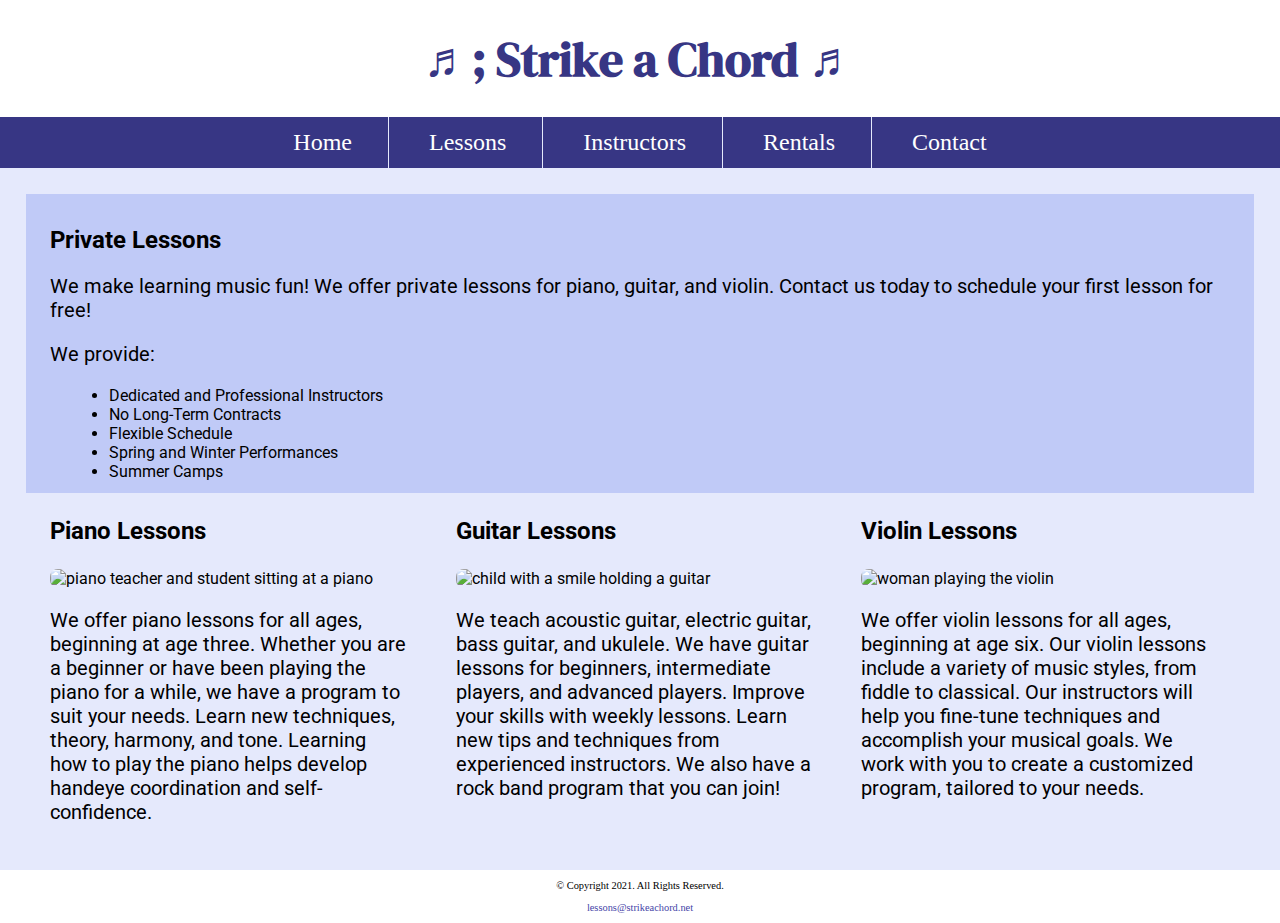
==== lessons.html @ 473f02f5 "help" ====
<!DOCTYPE html>
<!--
Student Name: Robert Griffith
File Name: lessons.html
Date: 2/10/2022
-->
<html lang="en">
  <head>
    <title>Strike a Chord: Lessons</title>
    <meta charset="utf-8">
    <link rel="stylesheet" href="css/styles.css">
    <link href="https://fonts.googleapis.com/css2?family=DM+Serif+Display:ital@1&family=Roboto&display=swap" rel="stylesheet">
    <meta name="viewport" content="width=device-width, initial-scale=1.0">
    <link rel="shortcut icon" href="images/favicon.ico">
    <link rel="icon" type="image/png" sizes="32x32" href="images/favicon-32.png">
    <link rel="apple-touch-icon" sizes="180x180" href="images/apple-touch-icon.png">
    <link rel="icon" sizes="192x192" href="images/android-chrome-192.png">
  </head>
  <body>
    <header>
      <h1><span class="tab-desk">&#9836</span>; Strike a Chord <span class="tab-desk">&#9836;</span></h1>
    </header>

    <nav>
      <ul>
      <li><a href="index.html">Home</a></li>
      <li><a href="lessons.html">Lessons</a></li>
      <li><a href="instructors.html">Instructors</a></li>
      <li><a href="rentals.html">Rentals</a></li>
      <li><a href="contact.html">Contact</a></li>
      </ul>
    </nav>
    
    <!-- Use the main area to add the main content to the webpage -->
    <main>
      <section id=info>
        <h2>Private Lessons</h2>
<p>We make learning music fun! We offer private lessons for piano, guitar, and violin. Contact us today to schedule your first lesson  for free! </p>
<p>We provide:</p>
<ul>
    <li>Dedicated and Professional Instructors</li>
    <li>No Long-Term Contracts</li>
    <li>Flexible Schedule</li>
    <li>Spring and Winter Performances</li>
    <li>Summer Camps</li>
</ul>
      </section>

       <section id=piano>
         <h3>Piano Lessons</h3>
<img class="round" src="images/piano-lesson.jpg" alt="piano teacher and student sitting at a piano">
<p>We offer piano lessons for all ages, beginning at age three. Whether you are a beginner or have been playing the piano for a while, we have a program to suit your needs. Learn new techniques, theory, harmony, and tone. Learning how to play the piano helps develop handeye coordination and self-confidence.</p>
       </section>

       <section id=guitar>
         <h3>Guitar Lessons</h3>
<img class="round" src="images/child-guitar.jpg" alt="child with a smile holding a guitar">
<p>We teach acoustic guitar, electric guitar, bass guitar, and ukulele. We have guitar lessons for beginners, intermediate players, and advanced players. Improve your skills with weekly lessons. Learn new tips and techniques from experienced instructors. We also have a rock band program that you can join!</p>
       </section>

       <section id=violin>
         <h3>Violin Lessons</h3>
<img class="round" src="images/woman-violin.jpg" alt="woman playing the violin">
<p>We offer violin lessons for all ages, beginning at age six. Our violin lessons include a variety of music styles, from fiddle to classical. Our instructors will help you fine-tune techniques and accomplish your musical goals. We work with you to create a customized program, tailored to your needs.</p>
       </section>

    </main>

    <footer>
      <p>&copy; Copyright 2021. All Rights Reserved.</p>
      <p><a href="mailto:lessons@strikeachord.net">lessons@strikeachord.net</a></p>
    </footer>
  </body>
</html>
---- css/styles.css ----
/*  
Author: Robert Griffith 
File Name: styles.css
Date: 02/19/2022
*/

/* CSS Reset */
body, header, nav, main, footer, img, h1, ul, section, aside, figure, figcaption {
    margin: 0;
    padding: 0;
    border: 0;
}

/* Style rule for images */
img {
    max-width: 100%;
    display: block;
}

/* Style rule for box sizing applies to all elements */
* {
  box-sizing: border-box;
}

/* Style rules for mobile viewport */
aside {
  text-align: center;
  font-size: 1.5em;
  font-weight: bold;
  color: #373684;
  text-shadow: 3px 3px 10px #8280cb;
}

figure {
  position: relative;
  max-width: 275px;
  margin: 2% auto;
  border: 8px solid #373684;
}

figcaption {
  position: absolute;
  bottom: 0;
  background: rgba(55, 54, 132, 0.7);
  color: #fff;
  width: 100%;
  padding: 5% 0;
  text-align: center;
  font-family: Verdana, Arial, sans-serif;
  font-size: 1.5em;
  font-weight: bold;
}


/* Hide tab-desk class */
.tab-desk {
  display: none;
}

/* Style rules for header content */
header {
    text-align: center;
    font-size: 1.5em;
    color: #373684;
}
 
header h1 {
    font-family: 'DM Serif Display', serif;
}

/* Style rules for navigation area */
nav {
    background-color: #373684;
}

nav ul {
    list-style-type: none;
    text-align: center;
}

nav li {
    display: block;
    font-size: 2em;
    border-top: 1px solid #e5e9fc;
}
 
nav li a {
    display: block;
    color: #fff;
    text-align: center;
    padding: 0.5em 1em;
    text-decoration: none;
}

/* Style rules for main content */
main {
    padding: 2%;
    background-color: #e5e9fc;
    overflow: auto;
    font-family: 'Roboto', sans-serif;
}
 
main p {
    font-size: 1.25em;
}
 
.action {
    font-size: 1.25em;
    color: #373684; 
    font-weight: bold;
}

/* Style rules for lessons content */
#piano, #guitar, #violin {
     margin: 0 2%;
}
 
#info {
    clear: left;
    background-color: #c0caf7;
    padding: 1% 2%;
}

#info ul {
  margin-left: 10%;
}

.round {
  border-radius: 8px;
}

/* Style rules for contact content */
#contact {
    text-align: center;
}

.tel-link {
  background-color: #373684;
        padding: 2%;
        margin: 0 auto;
        width: 80%;
        text-align: center;
        border-radius: 5px;
}

.tel-link a {
    color: #fff;
        text-decoration: none;
        font-size: 1.5em;
        display: block;
}

#contact .email-link {
    color: #4645a8;
    text-decoration: none;
    font-weight: bold;
}
 
.map {
    border: 5px solid #373684;
    width: 95%;
    height: 50%;
}

/* Style rules for footer content */
footer {
    text-align: center;
    font-size: 0.65em;
    clear: left;  
}
 
footer a {
    color: #4645a8;
    text-decoration: none;
}

/* Media Query for Tablet Viewport */
@media screen and (min-width: 550px), print {
  .grid {
    display: grid;
    grid-template-columns: auto auto;
    grid-gap: 20px;
  }

  aside {
    grid-column: 1 / span 2;
  }

  /* Tablet Viewport: Show tab-desk class, hide mobile class */  
.tab-desk {
    display: block;
} 
.mobile {
    display: none;  
} 
 
/* Tablet Viewport: Style rule for header content */     
span.tab-desk {
    display: inline;
}

/* Tablet Viewport: Style rules for nav area */
nav li {
  border-top: none;
  display: inline-block;
  font-size: 1.5em;
  border-right: 1px solid #e5e9fc;
}

nav li:last-child {
  border-right: none;
}

nav li a {
  padding-top: 0.25em;
  padding-bottom: 0.25em;
  padding-left: 0.5em;
  padding-right: 0.5em;
}

/* Tablet Viewport: Style rule for map */
.map {
  width: 500px;
  height: 450px;
}

}

/* Media Query for Desktop Viewport */
@media screen and (min-width: 769px), print {
  .grid {
    grid-template-columns: auto auto auto auto;
  }

  figcaption {
    font-size: 1em;
  }

  aside {
    grid-column: 1 / span 4;
  }

  /* Desktop Viewport: Style rule for header */
  header {
    padding: 2%;
  }

  /* Desktop Viewport: Style rules for nav area */
  nav li a {
    padding-top: 0.5em;
    padding-bottom: 0.5em;
    padding-left: 1.5em;
    padding-right: 1.5em;
  }

  nav li a:hover {
    color: #373684;
    background-color: #e5e9fc;
  }

  /* Desktop Viewport: Style rules for main content */
  #info ul {
    margin-left: 5%;
  }

  main h3 {
    font-size: 1.5em;
  }

  #piano, #guitar, #violin {
    width: 29%;
    float: left;
    margin-top: 0;
    margin-bottom: 0;
    margin-left: 2%;
    margin-right: 2%;
  }

}

/* Media Query for Print */
@media print {
  body {
    background-color: #fff;
    color: #000;
  }
}
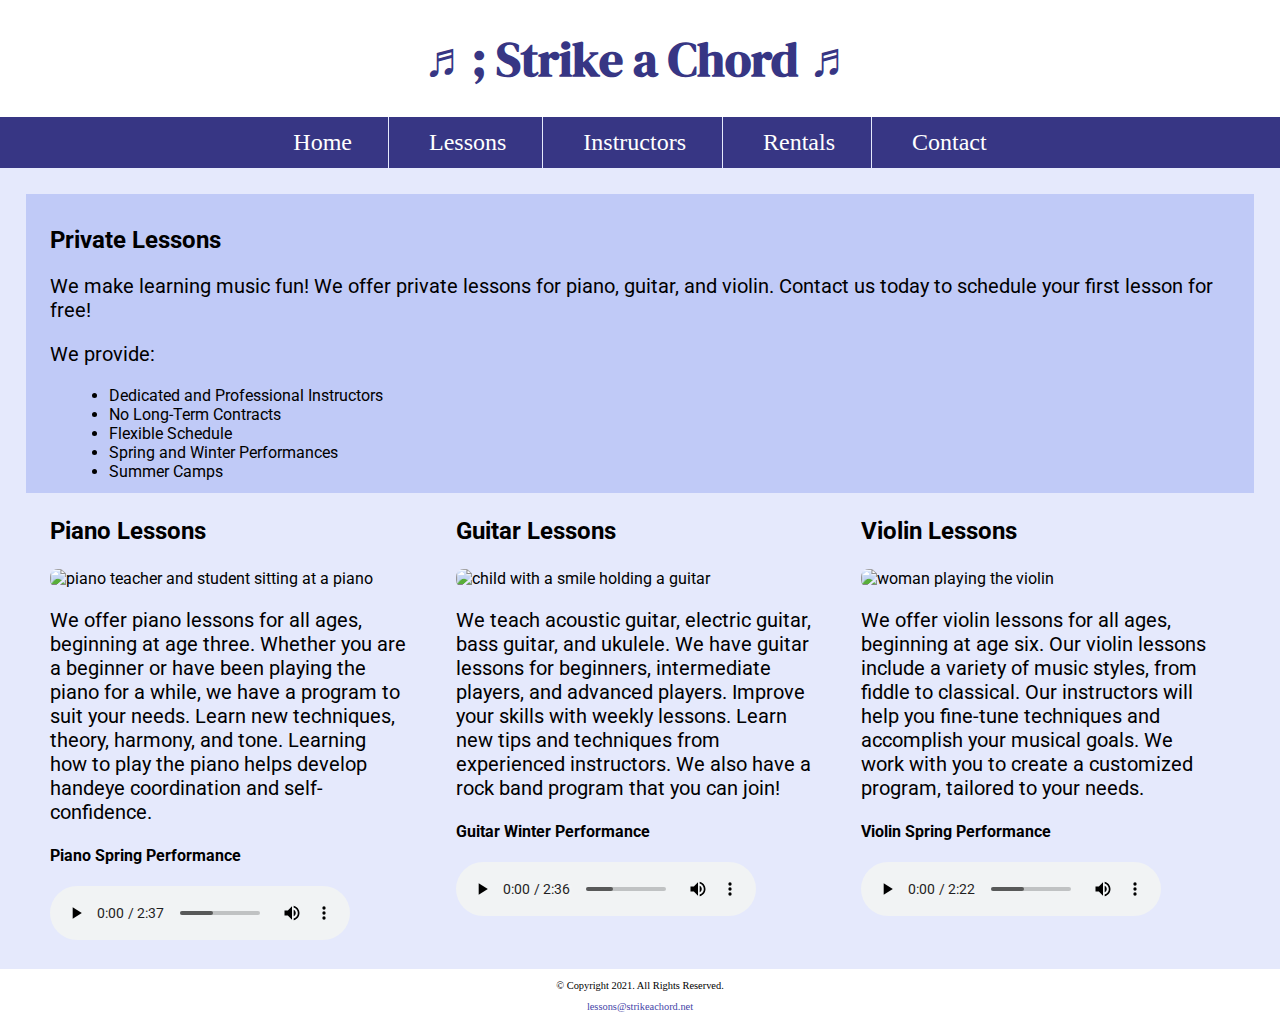
==== commit 05253c7c: "poop" ====
--- a/lessons.html
+++ b/lessons.html
@@ -50,18 +50,42 @@
          <h3>Piano Lessons</h3>
 <img class="round" src="images/piano-lesson.jpg" alt="piano teacher and student sitting at a piano">
 <p>We offer piano lessons for all ages, beginning at age three. Whether you are a beginner or have been playing the piano for a while, we have a program to suit your needs. Learn new techniques, theory, harmony, and tone. Learning how to play the piano helps develop handeye coordination and self-confidence.</p>
+         
+
+         <h4>Piano Spring Performance</h4>
+          <audio controls>
+            <source src="media/piano.mp3" type="audio/mp3">
+            <source src="media/piano.ogg" type="audio/ogg">
+            <p>Your browser does not support the audio element</p>
+          </audio>
        </section>
 
        <section id=guitar>
          <h3>Guitar Lessons</h3>
 <img class="round" src="images/child-guitar.jpg" alt="child with a smile holding a guitar">
 <p>We teach acoustic guitar, electric guitar, bass guitar, and ukulele. We have guitar lessons for beginners, intermediate players, and advanced players. Improve your skills with weekly lessons. Learn new tips and techniques from experienced instructors. We also have a rock band program that you can join!</p>
+        
+
+        <h4>Guitar Winter Performance</h4>
+          <audio controls>
+            <source src="media/guitar.mp3" type="audio/mp3">
+            <source src="media/guitar.ogg" type="sudio/ogg">
+            <p>Your browser does not support the audio element</p>
+          </audio>
        </section>
 
        <section id=violin>
          <h3>Violin Lessons</h3>
 <img class="round" src="images/woman-violin.jpg" alt="woman playing the violin">
 <p>We offer violin lessons for all ages, beginning at age six. Our violin lessons include a variety of music styles, from fiddle to classical. Our instructors will help you fine-tune techniques and accomplish your musical goals. We work with you to create a customized program, tailored to your needs.</p>
+         
+
+         <h4>Violin Spring Performance</h4>
+          <audio controls>
+            <source src="media/violin.mp3" type="audio/mp3">
+            <source src="media/violin.ogg" type="audio/ogg">
+            <p>Your browser does not support the audio element</p>
+          </audio>
        </section>
 
     </main>
--- a/css/styles.css
+++ b/css/styles.css
@@ -17,6 +17,7 @@
     display: block;
 }
 
+wee
 /* Style rule for box sizing applies to all elements */
 * {
   box-sizing: border-box;
@@ -130,7 +131,7 @@
 }
 
 /* Style rules for contact content */
-#contact {
+#contact, #rental h2, #form h2 {
     text-align: center;
 }
 
@@ -162,6 +163,61 @@
     height: 50%;
 }
 
+/* Style rules for table elements */
+table {
+    border: 1px solid #373684;
+    border-collapse: collapse;
+    margin: 0 auto;
+    width: 100%;
+}
+ 
+caption {
+    font-size: 1.5em;
+    font-weight: bold; 
+    padding: 1%;
+}
+ 
+th, td {
+    border: 1px solid #373684;
+    padding: 2%; 
+}
+ 
+th {
+    background-color: #373684;
+    color: #fff;
+    font-size: 1.15em;
+}
+ 
+tr:nth-child(odd) {
+    background-color: #b7b7e1;  
+}
+
+/* Style rules for form elements */
+fieldset, input {
+  margin-bottom: 2%;
+}
+
+legend {
+  font-weight: bold;
+  font-size: 1.25em;
+}
+
+label {
+  display: block;
+  padding-top: 3%;
+}
+
+#submit {
+  margin-top: 0;
+  margin-bottom: 0;
+  margin-left: auto;
+  margin-right: auto;
+  display: block;
+  padding: 3%;
+  background-color: #b7b7e1;
+  font-size: 1em;
+}
+
 /* Style rules for footer content */
 footer {
     text-align: center;
@@ -187,43 +243,51 @@
   }
 
   /* Tablet Viewport: Show tab-desk class, hide mobile class */  
-.tab-desk {
+  .tab-desk {
     display: block;
-} 
-.mobile {
+  } 
+  .mobile {
     display: none;  
-} 
- 
-/* Tablet Viewport: Style rule for header content */     
-span.tab-desk {
+  } 
+ 
+  /* Tablet Viewport: Style rule for header content */     
+  span.tab-desk {
     display: inline;
-}
-
-/* Tablet Viewport: Style rules for nav area */
-nav li {
-  border-top: none;
-  display: inline-block;
-  font-size: 1.5em;
-  border-right: 1px solid #e5e9fc;
-}
-
-nav li:last-child {
-  border-right: none;
-}
-
-nav li a {
-  padding-top: 0.25em;
-  padding-bottom: 0.25em;
-  padding-left: 0.5em;
-  padding-right: 0.5em;
-}
-
-/* Tablet Viewport: Style rule for map */
-.map {
-  width: 500px;
-  height: 450px;
-}
-
+  }
+
+  /* Tablet Viewport: Style rules for nav area */
+  nav li {
+    border-top: none;
+    display: inline-block;
+    font-size: 1.5em;
+    border-right: 1px solid #e5e9fc;
+  }
+
+  nav li:last-child {
+    border-right: none;
+  }
+
+  nav li a {
+    padding-top: 0.25em;
+    padding-bottom: 0.25em;
+    padding-left: 0.5em;
+    padding-right: 0.5em;
+  }
+
+  /* Tablet Viewport: Style rule for map */
+  .map {
+    width: 500px;
+    height: 450px;
+  }
+
+  /* Tablet Viewport: Style rule for form element */
+  form {
+    width: 70%;
+    margin-top: 0;
+    margin-bottom: 0;
+    margin-left: auto;
+    margin-right: auto;
+  }
 }
 
 /* Media Query for Desktop Viewport */
@@ -276,6 +340,22 @@
     margin-right: 2%;
   }
 
+  /* Desktop Viewport: Style rules for table element */
+  table {
+    width: 70%;
+  }
+
+  /* Desktop Viewport: Style rules for form elements */
+  .form-grid {
+    display: grid;
+    grid-template-columns: auto auto;
+    grid-gap: 20px;
+  }
+
+  .btn {
+    grid-column: 1 / span 2;
+  }
+
 }
 
 /* Media Query for Print */
